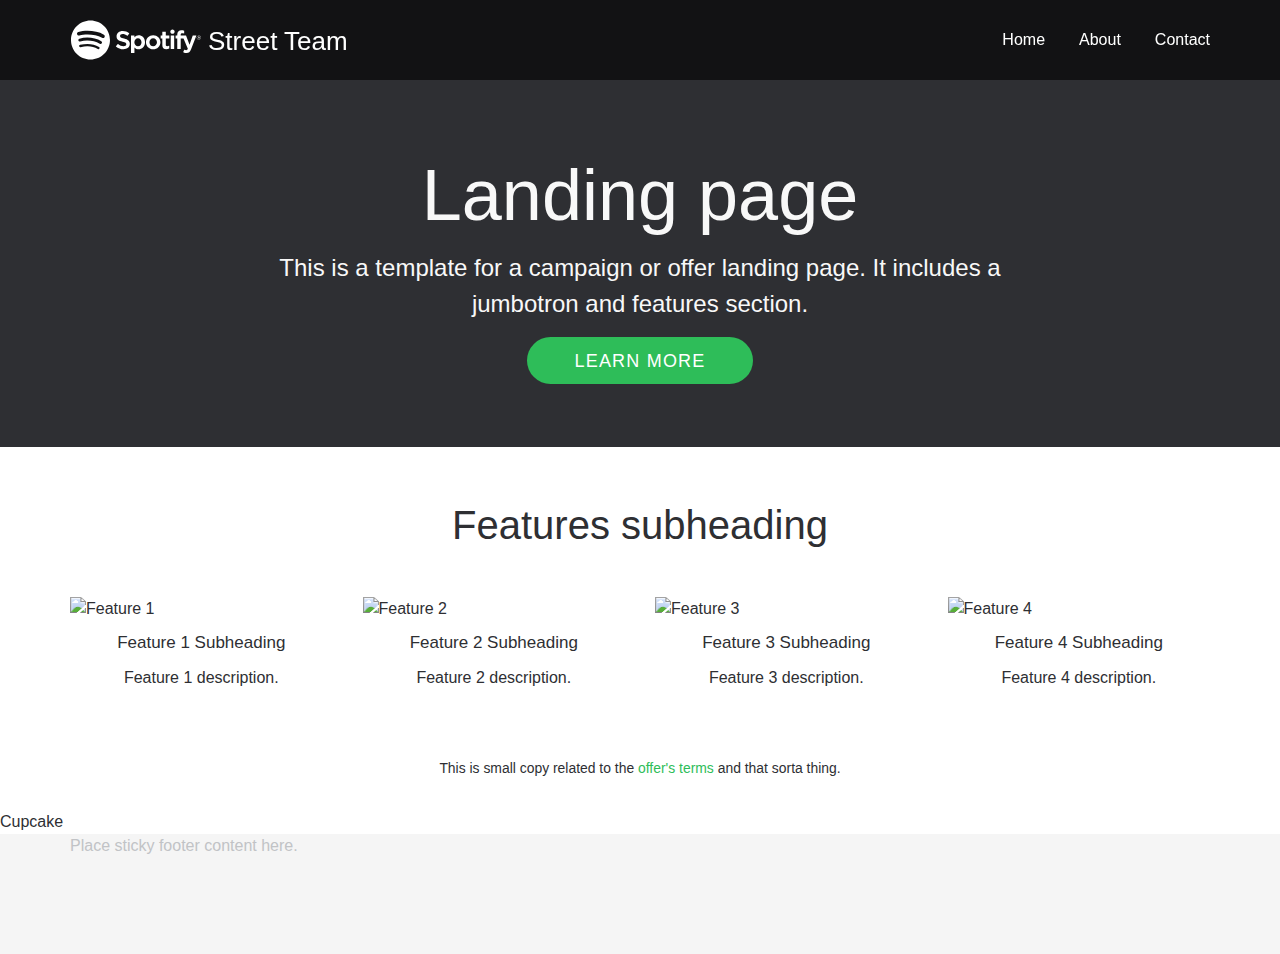
==== index.html @ c5c4f612 "Navbar fixed, about div" ====
<!DOCTYPE html>
<html lang="en">
  <head>
    <meta charset="utf-8">
    <meta http-equiv="X-UA-Compatible" content="IE=edge">
    <meta name="viewport" content="width=device-width, initial-scale=1">
    <meta name="description" content="">
    <meta name="author" content="">
    <link rel="shortcut icon" href="../../assets/ico/favicon.ico">

    <title>Landing page layout for Sp-bootstrap</title>

    <!-- Bootstrap core CSS -->
    <link href="css/style.css" rel="stylesheet">

    <!-- Custom styles for this template -->
    <link href="css/landing.css" rel="stylesheet">

    <!-- HTML5 shim and Respond.js IE8 support of HTML5 elements and media queries -->
    <!--[if lt IE 9]>
      <script src="https://oss.maxcdn.com/libs/html5shiv/3.7.0/html5shiv.js"></script>
      <script src="https://oss.maxcdn.com/libs/respond.js/1.4.2/respond.min.js"></script>
    <![endif]-->
  </head>

  <body>

    <div class="navbar navbar-default navbar-transparent-25 navbar-fixed-top" role="navigation">
      <div class="container">
        <div class="navbar-header">
          <button type="button" class="navbar-toggle collapsed" data-toggle="collapse" data-target=".navbar-collapse">
            <span class="sr-only">Toggle navigation</span>
            <span class="icon-bar"></span>
            <span class="icon-bar"></span>
            <span class="icon-bar"></span>
          </button>
          <a class="navbar-brand" href="#">
            <span class="navbar-logo">Spotify</span>
            <span class="navbar-title">Street Team</span>
          </a>
        </div>
        <div class="navbar-collapse collapse">
          <ul class="nav navbar-nav navbar-right">
            <li><a href="#">Home</a></li>
            <li><a href="#about">About</a></li>
            <li><a href="#contact">Contact</a></li>
          </ul>
        </div><!--/.navbar-collapse -->
      </div>
    </div>

    <!-- Main jumbotron for a primary marketing message or call to action -->
    <div class="jumbotron jumbotron-inverse jumbotron-hero sp-jumbotron-custom-inverse">
      <div class="container">
        <div class="row">
          <div class="col-sm-10 col-sm-offset-1 col-md-8 col-md-offset-2">
            <h1>Landing page</h1>
            <p>This is a template for a campaign or offer landing page. It includes a jumbotron and features section.</p>
            <p><a class="btn btn-primary" role="button">Learn more</a></p>
          </div>
        </div>
      </div>
    </div>

    <div class="container">
      <h2 class="h1 text-center">Features subheading</h2>

      <div class="row features">
        <div class="col-md-6">
          <div class="row">
            <div class="col-sm-6">
              <div>
                <img src="../../assets/img/sp-landing-tile1.jpg" class="center-block" alt="Feature 1">
              </div>
              <div class="text-center">
                <h3 class="h5">Feature 1 Subheading</h3>
                <p>Feature 1 description.</p>
              </div>
            </div>
            <div class="col-sm-6">
              <div>
                <img src="../../assets/img/sp-landing-tile2.jpg" class="center-block" alt="Feature 2">
              </div>
              <div class="text-center">
                <h3 class="h5">Feature 2 Subheading</h3>
                <p>Feature 2 description.</p>
              </div>
            </div>

          </div>
        </div>
        <div class="col-md-6">
          <div class="row">
            <div class="col-sm-6">
              <div>
                <img src="../../assets/img/sp-landing-tile3.jpg" class="center-block" alt="Feature 3">
              </div>
              <div class="text-center">
                <h3 class="h5">Feature 3 Subheading</h3>
                <p>Feature 3 description.</p>
              </div>
            </div>
            <div class="col-sm-6">
              <div>
                <img src="../../assets/img/sp-landing-tile4.jpg" class="center-block" alt="Feature 4">
              </div>
              <div class="text-center">
                <h3 class="h5">Feature 4 Subheading</h3>
                <p>Feature 4 description.</p>
              </div>
            </div>
          </div>
        </div>
      </div>

      <div class="fine-print text-center">
        <small>This is small copy related to the <a href="#">offer's terms</a> and that sorta thing.</small>
      </div>
    </div> <!-- /container -->

    <div id="about">
      Cupcake
    </div>

    <div id="footer">
      <div class="container">
        <p class="text-muted">Place sticky footer content here.</p>
      </div>
    </div>

    <!-- Bootstrap core JavaScript
    ================================================== -->
    <!-- Placed at the end of the document so the pages load faster -->
    <script src="https://ajax.googleapis.com/ajax/libs/jquery/1.11.0/jquery.min.js"></script>
    <!-- Bootstrap core JavaScript -->
    <script src="js/sp-bootstrap.min.js"></script>
  </body>
</html>
---- css/landing.css ----
/* Sticky footer styles */
html {
  position: relative;
  min-height: 100%;
}

body {
  /* Margin bottom by footer height */
  margin-bottom: 120px;
  padding-top: 0;
}

#footer {
  position: absolute;
  bottom: 0;
  width: 100%;
  /* Set the fixed height of the footer here */
  height: 120px;
  background-color: #f5f5f5;
}

.sp-jumbotron-custom-inverse {
  background-image: url(../../assets/img/sp-jumbotron-custom-inverse-sm.jpg);
}

@media screen and (min-width: 768px) {
  .sp-jumbotron-custom {
    background-image: url(../../assets/img/sp-jumbotron-custom-inverse-lg.jpg);
  }
}

/* Custom Feature section */
.features {
  margin-bottom: 54px; /* (@padding-base-vertical * 9) + 12px paragraph bottom margin = 66px total bottom margin */
}

.h1 {
  margin-bottom: 42px; /* (@padding-base-vertical * 7) */
}

@media screen and (min-width: 992px) {
  .h1 {
    margin-bottom: 48px; /* (@padding-base-vertical * 8) */
  }
}

@media screen and (max-width: 991px) {
  p {
    margin-bottom: 18px; /* a little more breathing room between feature tiles in mobile view) */
  }
}

.fine-print {
  margin-bottom: 30px; /* (@padding-base-vertical * 5) */
}
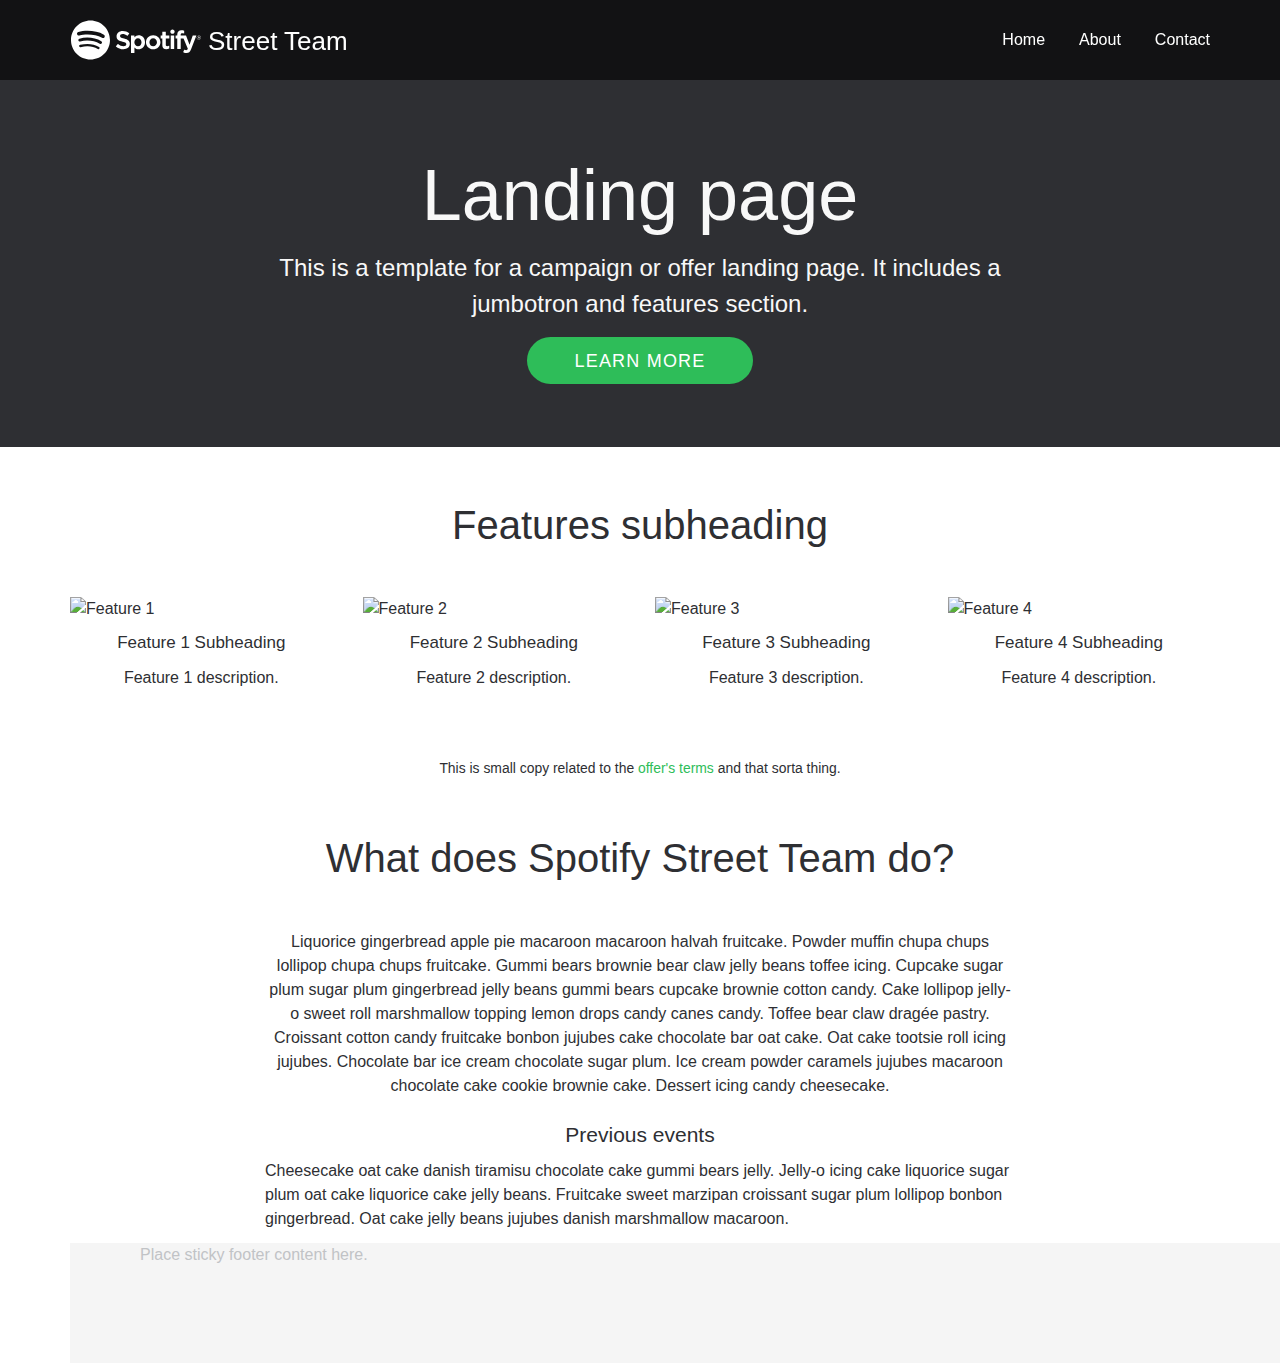
==== commit 66dd4a85: "About page layout" ====
--- a/index.html
+++ b/index.html
@@ -119,7 +119,25 @@
     </div> <!-- /container -->
 
     <div id="about">
-      Cupcake
+      <div class="container">
+        <div class="row">
+          <div class="col-md-2"></div>
+            <div class="col-md-8">
+              <h2 class="h1 text-center">What does Spotify Street Team do?</h2>
+              <p class="text-center">Liquorice gingerbread apple pie macaroon macaroon halvah fruitcake. Powder muffin chupa chups lollipop chupa chups fruitcake. Gummi bears brownie bear claw jelly beans toffee icing. Cupcake sugar plum sugar plum gingerbread jelly beans gummi bears cupcake brownie cotton candy.
+              Cake lollipop jelly-o sweet roll marshmallow topping lemon drops candy canes candy. Toffee bear claw dragée pastry. Croissant cotton candy fruitcake bonbon jujubes cake chocolate bar oat cake. Oat cake tootsie roll icing jujubes.
+              Chocolate bar ice cream chocolate sugar plum. Ice cream powder caramels jujubes macaroon chocolate cake cookie brownie cake. Dessert icing candy cheesecake.
+              </p>
+            </div> 
+        </div>
+        <div class="row">
+          <div class="col-md-2"></div>
+          <div class="col-md-8">
+            <h4 class="text-center">Previous events</h4>
+            <p>Cheesecake oat cake danish tiramisu chocolate cake gummi bears jelly. Jelly-o icing cake liquorice sugar plum oat cake liquorice cake jelly beans. Fruitcake sweet marzipan croissant sugar plum lollipop bonbon gingerbread. Oat cake jelly beans jujubes danish marshmallow macaroon.</p>
+          </div>
+        </div>
+      <div>
     </div>
 
     <div id="footer">
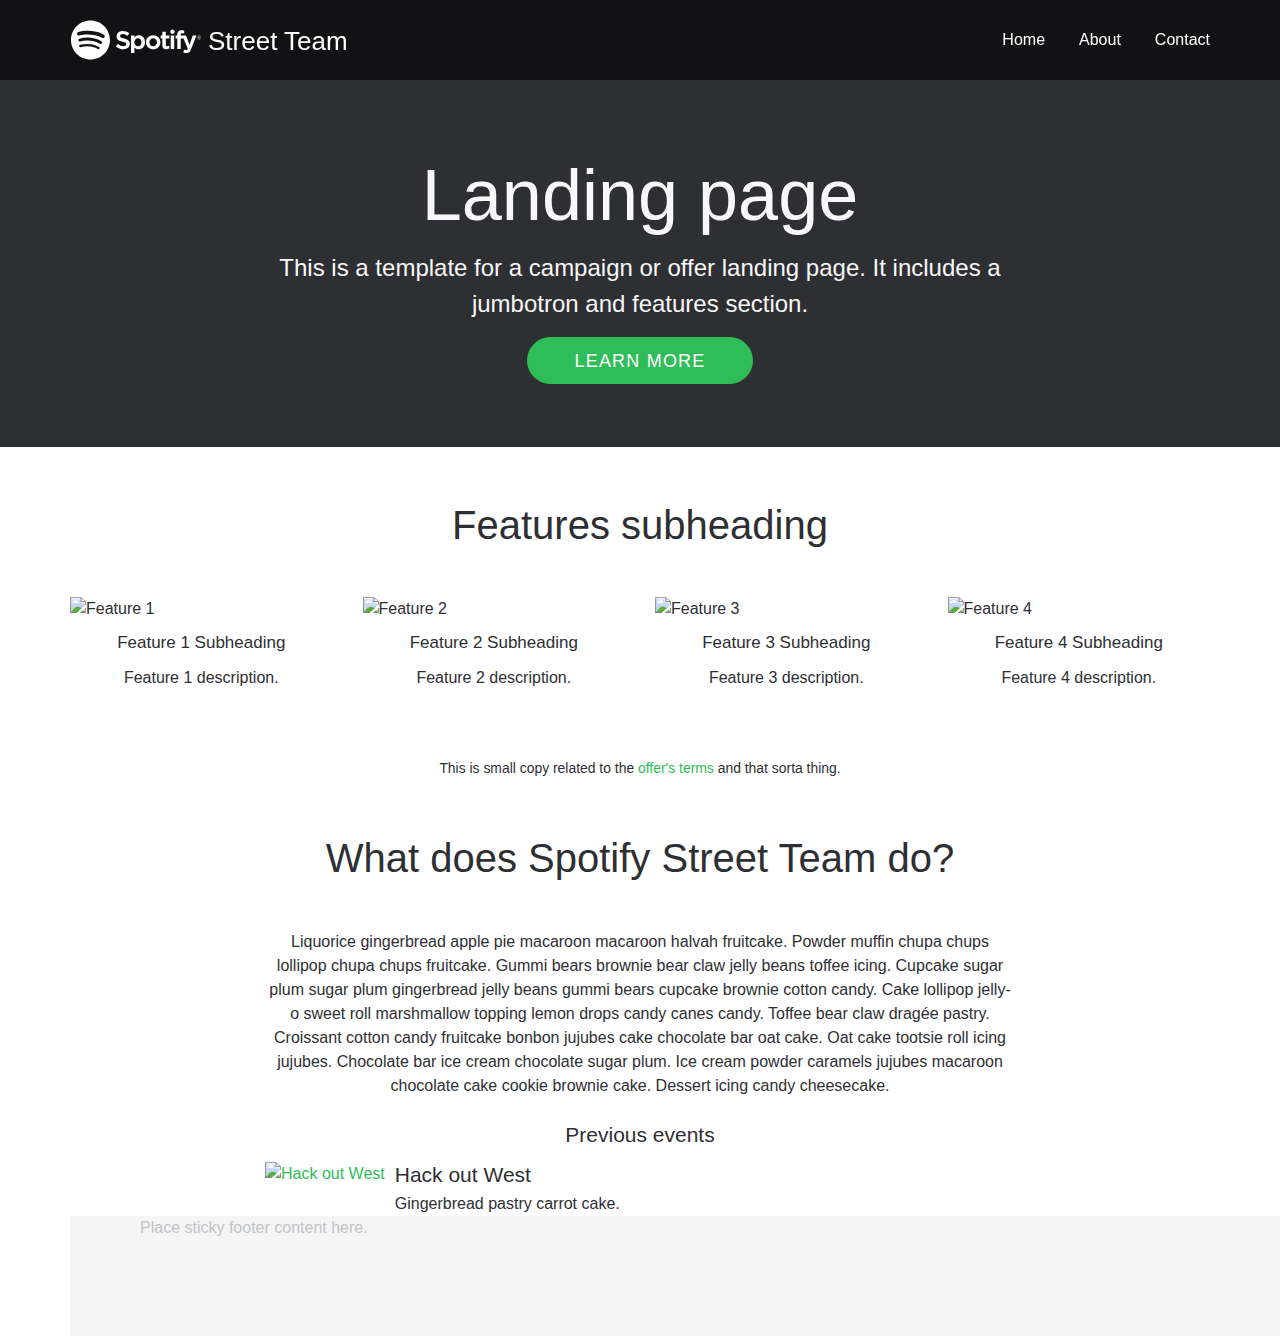
==== commit 7f8c186a: "Previous events" ====
--- a/index.html
+++ b/index.html
@@ -134,7 +134,15 @@
           <div class="col-md-2"></div>
           <div class="col-md-8">
             <h4 class="text-center">Previous events</h4>
-            <p>Cheesecake oat cake danish tiramisu chocolate cake gummi bears jelly. Jelly-o icing cake liquorice sugar plum oat cake liquorice cake jelly beans. Fruitcake sweet marzipan croissant sugar plum lollipop bonbon gingerbread. Oat cake jelly beans jujubes danish marshmallow macaroon.</p>
+            <div class="media">
+              <a class="pull-left" href="#">
+                <img class="media-object" src="https://avatars0.githubusercontent.com/u/13539478?v=3&s=200" alt="Hack out West">
+              </a>
+              <div class="media-body">
+                <h4 class="media-heading">Hack out West</h4>
+                Gingerbread pastry carrot cake.
+              </div>
+            </div>
           </div>
         </div>
       <div>
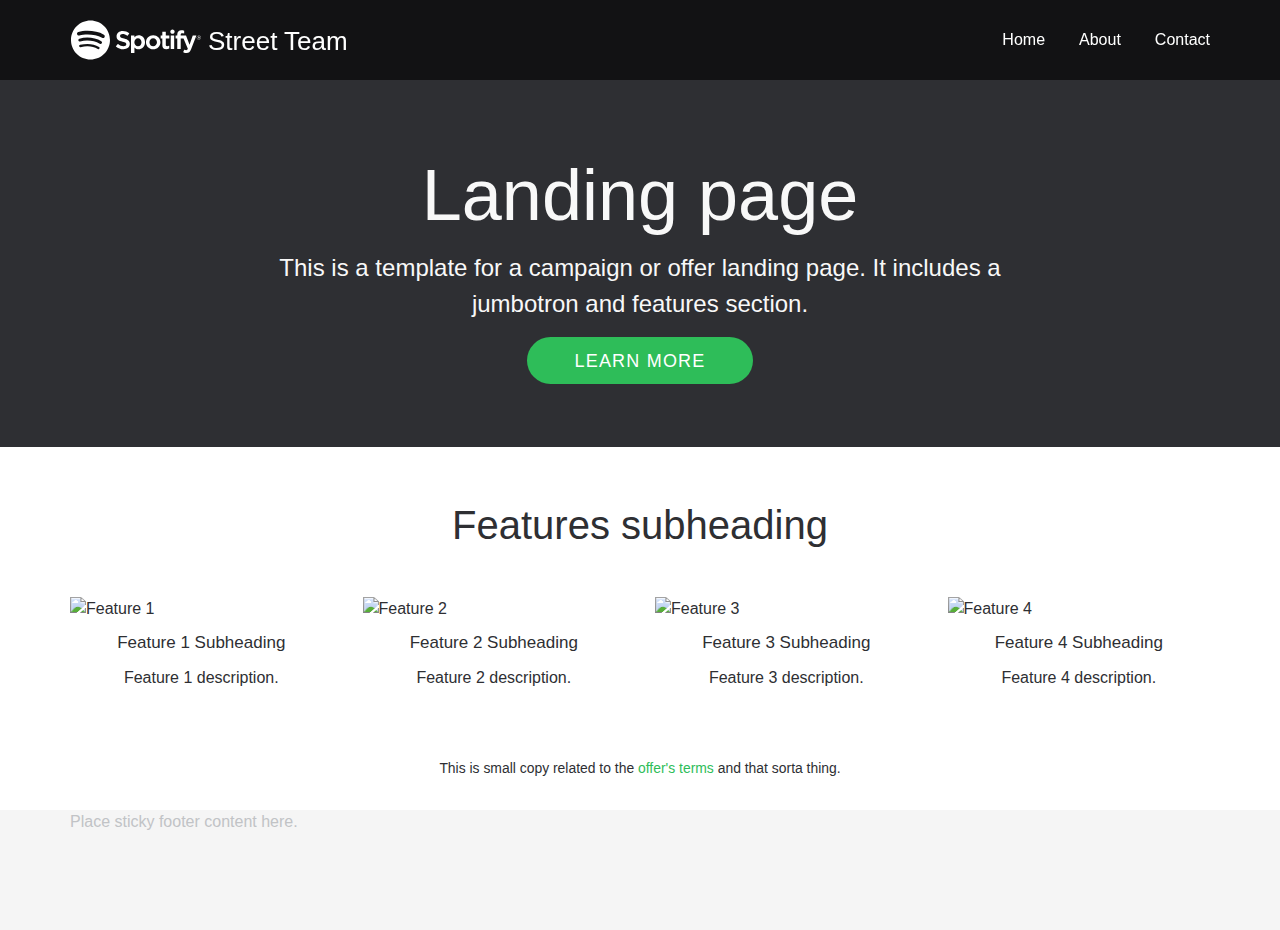
==== commit a0577b95: "New about file" ====
--- a/index.html
+++ b/index.html
@@ -42,7 +42,7 @@
         <div class="navbar-collapse collapse">
           <ul class="nav navbar-nav navbar-right">
             <li><a href="#">Home</a></li>
-            <li><a href="#about">About</a></li>
+            <li><a href="about.html">About</a></li>
             <li><a href="#contact">Contact</a></li>
           </ul>
         </div><!--/.navbar-collapse -->
@@ -118,36 +118,6 @@
       </div>
     </div> <!-- /container -->
 
-    <div id="about">
-      <div class="container">
-        <div class="row">
-          <div class="col-md-2"></div>
-            <div class="col-md-8">
-              <h2 class="h1 text-center">What does Spotify Street Team do?</h2>
-              <p class="text-center">Liquorice gingerbread apple pie macaroon macaroon halvah fruitcake. Powder muffin chupa chups lollipop chupa chups fruitcake. Gummi bears brownie bear claw jelly beans toffee icing. Cupcake sugar plum sugar plum gingerbread jelly beans gummi bears cupcake brownie cotton candy.
-              Cake lollipop jelly-o sweet roll marshmallow topping lemon drops candy canes candy. Toffee bear claw dragée pastry. Croissant cotton candy fruitcake bonbon jujubes cake chocolate bar oat cake. Oat cake tootsie roll icing jujubes.
-              Chocolate bar ice cream chocolate sugar plum. Ice cream powder caramels jujubes macaroon chocolate cake cookie brownie cake. Dessert icing candy cheesecake.
-              </p>
-            </div> 
-        </div>
-        <div class="row">
-          <div class="col-md-2"></div>
-          <div class="col-md-8">
-            <h4 class="text-center">Previous events</h4>
-            <div class="media">
-              <a class="pull-left" href="#">
-                <img class="media-object" src="https://avatars0.githubusercontent.com/u/13539478?v=3&s=200" alt="Hack out West">
-              </a>
-              <div class="media-body">
-                <h4 class="media-heading">Hack out West</h4>
-                Gingerbread pastry carrot cake.
-              </div>
-            </div>
-          </div>
-        </div>
-      <div>
-    </div>
-
     <div id="footer">
       <div class="container">
         <p class="text-muted">Place sticky footer content here.</p>
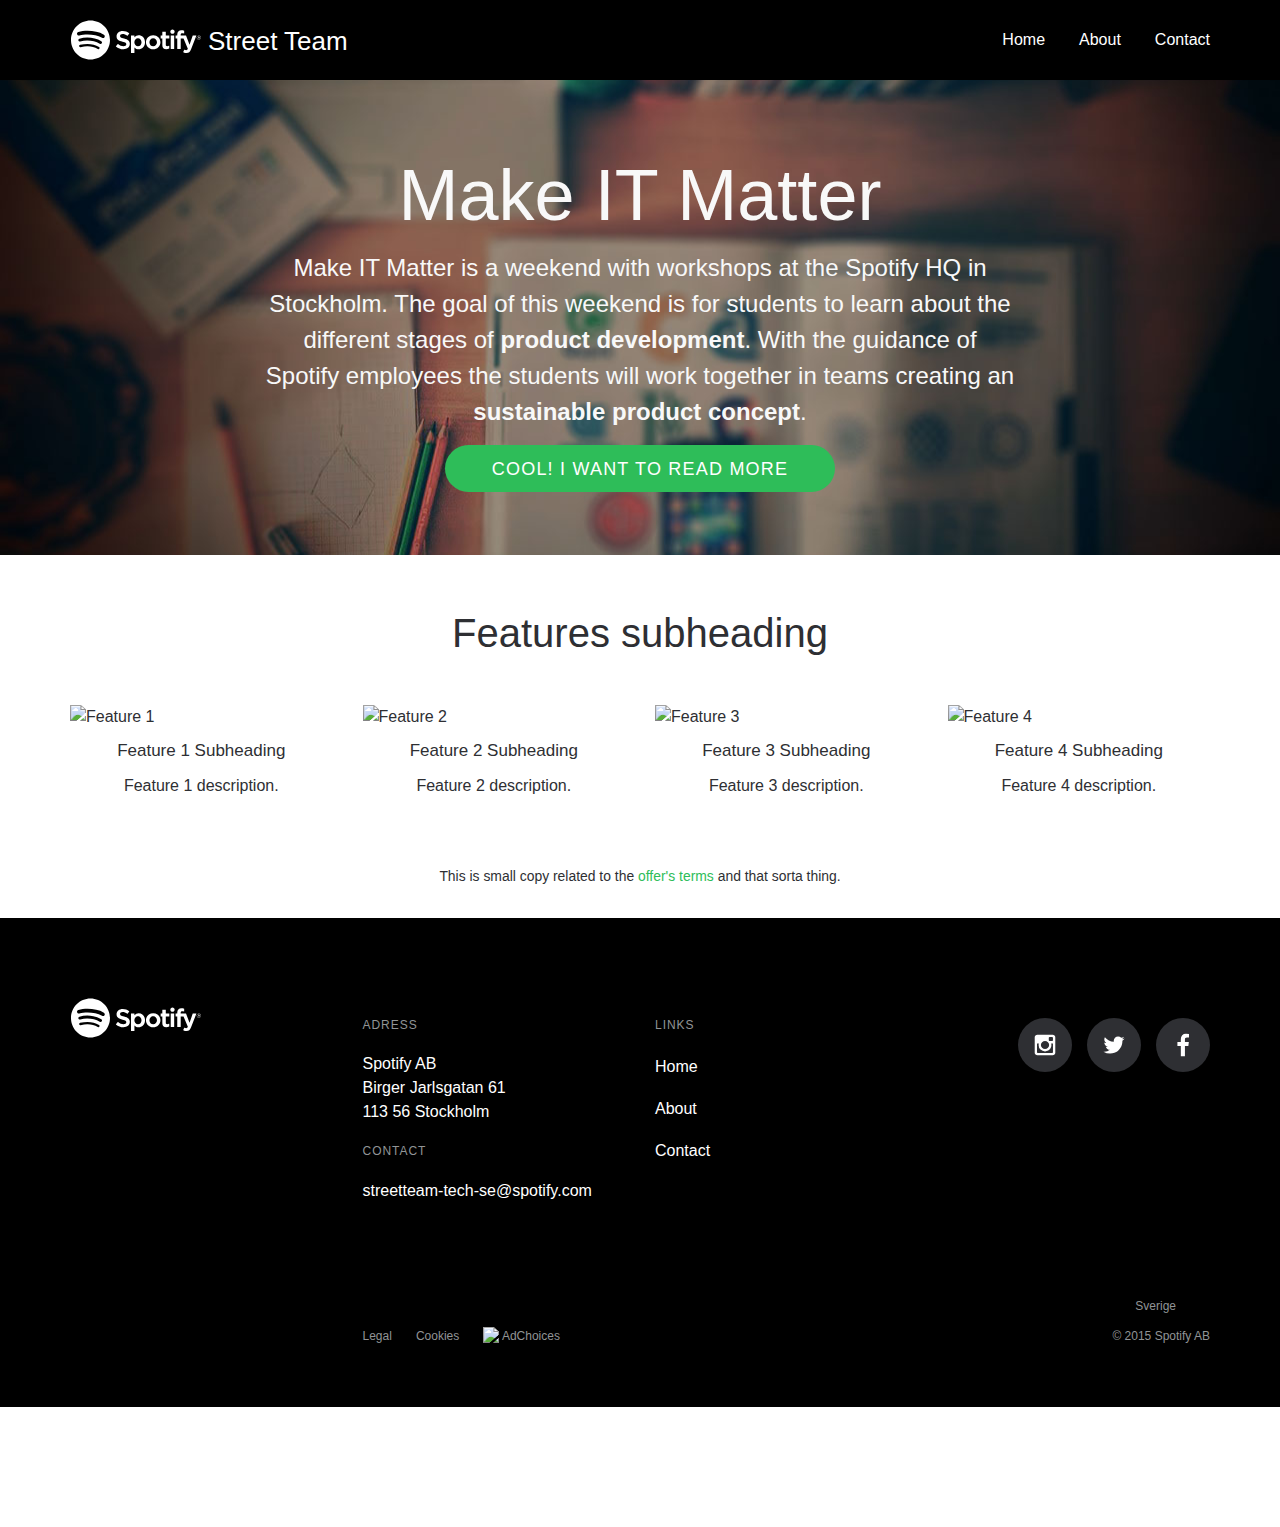
==== commit ae26bbb7: "Frontpage Jumbotron" ====
--- a/index.html
+++ b/index.html
@@ -1,6 +1,7 @@
 <!DOCTYPE html>
 <html lang="en">
-  <head>
+
+<head>
     <meta charset="utf-8">
     <meta http-equiv="X-UA-Compatible" content="IE=edge">
     <meta name="viewport" content="width=device-width, initial-scale=1">
@@ -21,108 +22,211 @@
       <script src="https://oss.maxcdn.com/libs/html5shiv/3.7.0/html5shiv.js"></script>
       <script src="https://oss.maxcdn.com/libs/respond.js/1.4.2/respond.min.js"></script>
     <![endif]-->
-  </head>
-
-  <body>
-
-    <div class="navbar navbar-default navbar-transparent-25 navbar-fixed-top" role="navigation">
-      <div class="container">
-        <div class="navbar-header">
-          <button type="button" class="navbar-toggle collapsed" data-toggle="collapse" data-target=".navbar-collapse">
-            <span class="sr-only">Toggle navigation</span>
-            <span class="icon-bar"></span>
-            <span class="icon-bar"></span>
-            <span class="icon-bar"></span>
-          </button>
-          <a class="navbar-brand" href="#">
-            <span class="navbar-logo">Spotify</span>
-            <span class="navbar-title">Street Team</span>
-          </a>
-        </div>
-        <div class="navbar-collapse collapse">
-          <ul class="nav navbar-nav navbar-right">
-            <li><a href="#">Home</a></li>
-            <li><a href="about.html">About</a></li>
-            <li><a href="#contact">Contact</a></li>
-          </ul>
-        </div><!--/.navbar-collapse -->
-      </div>
+
+</head>
+
+<body>
+
+    <div class="navbar navbar-default  navbar-fixed-top" role="navigation">
+        <div class="container">
+            <div class="navbar-header">
+                <button type="button" class="navbar-toggle collapsed" data-toggle="collapse" data-target=".navbar-collapse">
+                    <span class="sr-only">Toggle navigation</span>
+                    <span class="icon-bar"></span>
+                    <span class="icon-bar"></span>
+                    <span class="icon-bar"></span>
+                </button>
+                <a class="navbar-brand" href="#">
+                    <span class="navbar-logo">Spotify</span>
+                    <span class="navbar-title">Street Team</span>
+                </a>
+            </div>
+            <div class="navbar-collapse collapse">
+                <ul class="nav navbar-nav navbar-right">
+                    <li><a href="#">Home</a></li>
+                    <li><a href="#about">About</a></li>
+                    <li><a href="#contact">Contact</a></li>
+                </ul>
+            </div>
+            <!--/.navbar-collapse -->
+        </div>
     </div>
 
     <!-- Main jumbotron for a primary marketing message or call to action -->
     <div class="jumbotron jumbotron-inverse jumbotron-hero sp-jumbotron-custom-inverse">
-      <div class="container">
-        <div class="row">
-          <div class="col-sm-10 col-sm-offset-1 col-md-8 col-md-offset-2">
-            <h1>Landing page</h1>
-            <p>This is a template for a campaign or offer landing page. It includes a jumbotron and features section.</p>
-            <p><a class="btn btn-primary" role="button">Learn more</a></p>
-          </div>
-        </div>
-      </div>
+        <div class="container">
+            <div class="row">
+                <div class="col-sm-10 col-sm-offset-1 col-md-8 col-md-offset-2">
+                    <h1>Make IT Matter</h1>
+                    <p>Make IT Matter is a weekend with workshops at the Spotify HQ in Stockholm. The goal of this weekend is for students to learn about the different stages of <b>product development</b>. With the guidance of Spotify employees the students will work together in teams creating an <b>sustainable product concept</b>.</p>
+                    <p><a class="btn btn-primary" role="button" href="http://makeitmatter.confetti.events" target="_blank">Cool! I want to read more</a></p>
+                </div>
+            </div>
+        </div>
     </div>
 
     <div class="container">
-      <h2 class="h1 text-center">Features subheading</h2>
-
-      <div class="row features">
-        <div class="col-md-6">
-          <div class="row">
-            <div class="col-sm-6">
-              <div>
-                <img src="../../assets/img/sp-landing-tile1.jpg" class="center-block" alt="Feature 1">
-              </div>
-              <div class="text-center">
-                <h3 class="h5">Feature 1 Subheading</h3>
-                <p>Feature 1 description.</p>
-              </div>
-            </div>
-            <div class="col-sm-6">
-              <div>
-                <img src="../../assets/img/sp-landing-tile2.jpg" class="center-block" alt="Feature 2">
-              </div>
-              <div class="text-center">
-                <h3 class="h5">Feature 2 Subheading</h3>
-                <p>Feature 2 description.</p>
-              </div>
-            </div>
-
-          </div>
-        </div>
-        <div class="col-md-6">
-          <div class="row">
-            <div class="col-sm-6">
-              <div>
-                <img src="../../assets/img/sp-landing-tile3.jpg" class="center-block" alt="Feature 3">
-              </div>
-              <div class="text-center">
-                <h3 class="h5">Feature 3 Subheading</h3>
-                <p>Feature 3 description.</p>
-              </div>
-            </div>
-            <div class="col-sm-6">
-              <div>
-                <img src="../../assets/img/sp-landing-tile4.jpg" class="center-block" alt="Feature 4">
-              </div>
-              <div class="text-center">
-                <h3 class="h5">Feature 4 Subheading</h3>
-                <p>Feature 4 description.</p>
-              </div>
-            </div>
-          </div>
-        </div>
-      </div>
-
-      <div class="fine-print text-center">
-        <small>This is small copy related to the <a href="#">offer's terms</a> and that sorta thing.</small>
-      </div>
-    </div> <!-- /container -->
-
-    <div id="footer">
-      <div class="container">
-        <p class="text-muted">Place sticky footer content here.</p>
-      </div>
+        <h2 class="h1 text-center">Features subheading</h2>
+
+        <div class="row features">
+            <div class="col-md-6">
+                <div class="row">
+                    <div class="col-sm-6">
+                        <div>
+                            <img src="../../assets/img/sp-landing-tile1.jpg" class="center-block" alt="Feature 1">
+                        </div>
+                        <div class="text-center">
+                            <h3 class="h5">Feature 1 Subheading</h3>
+                            <p>Feature 1 description.</p>
+                        </div>
+                    </div>
+                    <div class="col-sm-6">
+                        <div>
+                            <img src="../../assets/img/sp-landing-tile2.jpg" class="center-block" alt="Feature 2">
+                        </div>
+                        <div class="text-center">
+                            <h3 class="h5">Feature 2 Subheading</h3>
+                            <p>Feature 2 description.</p>
+                        </div>
+                    </div>
+
+                </div>
+            </div>
+            <div class="col-md-6">
+                <div class="row">
+                    <div class="col-sm-6">
+                        <div>
+                            <img src="../../assets/img/sp-landing-tile3.jpg" class="center-block" alt="Feature 3">
+                        </div>
+                        <div class="text-center">
+                            <h3 class="h5">Feature 3 Subheading</h3>
+                            <p>Feature 3 description.</p>
+                        </div>
+                    </div>
+                    <div class="col-sm-6">
+                        <div>
+                            <img src="../../assets/img/sp-landing-tile4.jpg" class="center-block" alt="Feature 4">
+                        </div>
+                        <div class="text-center">
+                            <h3 class="h5">Feature 4 Subheading</h3>
+                            <p>Feature 4 description.</p>
+                        </div>
+                    </div>
+                </div>
+            </div>
+        </div>
+
+        <div class="fine-print text-center">
+            <small>This is small copy related to the <a href="#">offer's terms</a> and that sorta thing.</small>
+        </div>
     </div>
+    <!-- /container -->
+
+    <footer class="footer footer-default">
+        <div class="container">
+            <nav class="row">
+                <div class="col-xs-12 col-md-3">
+                    <div class="footer-logo">
+                        <a href="#">Spotify</a>
+                    </div>
+                </div>
+                <div class="col-xs-6 col-sm-6 col-md-3">
+                    <h3 class="nav-title">Adress</h3>
+                    <p class="white-text">
+                        Spotify AB
+                        <br> Birger Jarlsgatan 61
+                        <br> 113 56 Stockholm
+                    </p>
+                    <h3 class="nav-title">Contact</h3>
+                    <p class="white-text"><a class="white-text" href="mailto:streetteam-tech-se@spotify.com">streetteam-tech-se@spotify.com</a></p>
+                </div>
+                <div class="col-xs-6 col-sm-6 col-md-3">
+                    <h3 class="nav-title">Links</h3>
+                    <ul class="nav">
+                        <li><a href="#">Home</a></li>
+                        <li><a href="#">About</a></li>
+                        <li><a href="#">Contact</a></li>
+                    </ul>
+                </div>
+                <div class="col-xs-12 col-md-3 col-social">
+                    <ul class="nav">
+                        <li>
+                            <a href="http://instagram.com/spotifystreetteam">
+                                <svg class="social-icon" id="instagram-icon" viewBox="0 0 448 448">
+                                    <path d="m32 366.75v-285.5q0-20.25 14.5-34.75t34.75-14.5h285.5q20.25 0 34.75 14.5t14.5 34.75v285.5q0 20.25-14.5 34.75t-34.75 14.5h-285.5q-20.25 0-34.75-14.5t-14.5-34.75zm42.749-10.25q0 6.5 4.375 10.875t10.875 4.375h267.25q6.25 0 10.75-4.375t4.5-10.875v-162h-33.75q5 15.75 5 32.75 0 31.5-16 58.125t-43.5 42.125-60 15.5q-49.25 0-84.25-33.875t-35-81.875q0-17 5-32.75h-35.25v162zm72.501-133.25q0 31 22.625 52.875t54.375 21.875q32 0 54.625-21.875t22.625-52.875-22.625-52.875-54.625-21.875q-31.75 0-54.375 21.875t-22.625 52.875zm147.25-90q0 7.25 5 12.25t12.25 5h43.5q7.25 0 12.25-5t5-12.25v-41.25q0-7-5-12.125t-12.25-5.125h-43.5q-7.25 0-12.25 5.125t-5 12.125v41.25z" />
+                                </svg>
+                                <span class="social-text">Instagram</span>
+                            </a>
+                        </li>
+                        <li>
+                            <a href="https://twitter.com/spotify">
+                                <svg class="social-icon" id="twitter-icon" viewBox="0 0 448 448">
+                                    <path d="m27 347.75q8.75 1 19.5 1 56.25 0 100.25-34.5-26.25-0.5-47-16.125t-28.5-39.875q8.25 1.25 15.25 1.25 10.75 0 21.25-2.75-28-5.75-46.375-27.875t-18.375-51.375v-1q17 9.5 36.5 10.25-16.5-11-26.25-28.75t-9.75-38.5q0-22 11-40.75 30.25 37.25 73.625 59.625t92.875 24.875q-2-9.5-2-18.5 0-33.5 23.625-57.125t57.125-23.625q35 0 59 25.5 27.25-5.25 51.25-19.5-9.25 28.75-35.5 44.5 23.25-2.5 46.5-12.5-16.75 24.5-40.5 41.75 0.25 3.5 0.25 10.5 0 32.5-9.5 64.875t-28.875 62.125-46.125 52.625-64.5 36.5-80.75 13.625q-67.75 0-124-36.25z" />
+                                </svg>
+                                <span class="social-text">Twitter</span></a>
+                        </li>
+                        <li>
+                            <a href="https://www.facebook.com/Spotify">
+                                <svg class="social-icon" id="facebook-icon" viewBox="0 0 448 448">
+                                    <path d="m119.75 242.25v-74h63.75v-54.5q0-46.5 26-72.125t69.25-25.625q36.75 0 57 3v66h-39.25q-21.5 0-29 9t-7.5 27v47.25h73.25l-9.75 74h-63.5v189.75h-76.5v-189.75h-63.75z" />
+                                </svg>
+                                <span class="social-text">Facebook</span>
+                            </a>
+                        </li>
+                    </ul>
+                </div>
+            </nav>
+            <nav class="row row-small">
+                <div class="col-xs-7 col-md-5 col-md-offset-3">
+                    <ul class="nav nav-small">
+                        <li>
+                            <a href="#">Legal</a>
+                        </li>
+                        <li>
+                            <a href="#">Cookies</a>
+                        </li>
+                        <li>
+                            <a id="_bapw-link" href="http://info.evidon.com/pub_info/1120?v=1" target="_blank"><img src="https://cdn.betrad.com/pub/icon1.png" id="_bapw-icon" class="img-adchoices"> <span>AdChoices</span></a>
+                            <script>
+                                /*<![CDATA[*/
+                                (function() {
+                                    var c = 1120,
+                                        g = 1816,
+                                        b = false,
+                                        i = document,
+                                        f = i.getElementById("_bapw-link"),
+                                        h = (i.location.protocol == "https:"),
+                                        a = (h ? "https" : "http") + "://";
+
+                                    function e(j) {
+                                        var d = new Image();
+                                        d.src = a + "l.betrad.com/pub/p.gif?pid=" + c + "&ocid=" + g + "&i" + j + "=1&r=" + Math.random()
+                                    }
+                                    f.onclick = function() {
+                                        e("c");
+                                        return true
+                                    };
+                                    e("i")
+                                }()); /*]]>*/
+
+                            </script>
+                        </li>
+                    </ul>
+                </div>
+                <div class="col-xs-5 col-md-4 text-right">
+                    <a class="market" href="#">
+                        <div class="media">
+                            <div class="media-body media-middle">Sverige</div>
+                            <div class="media-right media-middle">
+                                <span class="media-object flag-icon flag-icon-se"></span>
+                            </div>
+                        </div>
+                    </a>
+                    <small class="copyright">&copy; 2015 Spotify AB</small>
+                </div>
+            </nav>
+        </div>
+    </footer>
 
     <!-- Bootstrap core JavaScript
     ================================================== -->
@@ -130,5 +234,6 @@
     <script src="https://ajax.googleapis.com/ajax/libs/jquery/1.11.0/jquery.min.js"></script>
     <!-- Bootstrap core JavaScript -->
     <script src="js/sp-bootstrap.min.js"></script>
-  </body>
+</body>
+
 </html>
--- a/css/landing.css
+++ b/css/landing.css
@@ -20,12 +20,12 @@
 }
 
 .sp-jumbotron-custom-inverse {
-  background-image: url(../../assets/img/sp-jumbotron-custom-inverse-sm.jpg);
+  background-image: url(/img/mitm.png);
 }
 
 @media screen and (min-width: 768px) {
   .sp-jumbotron-custom {
-    background-image: url(../../assets/img/sp-jumbotron-custom-inverse-lg.jpg);
+    background-image: url(/img/mitm.png);
   }
 }
 
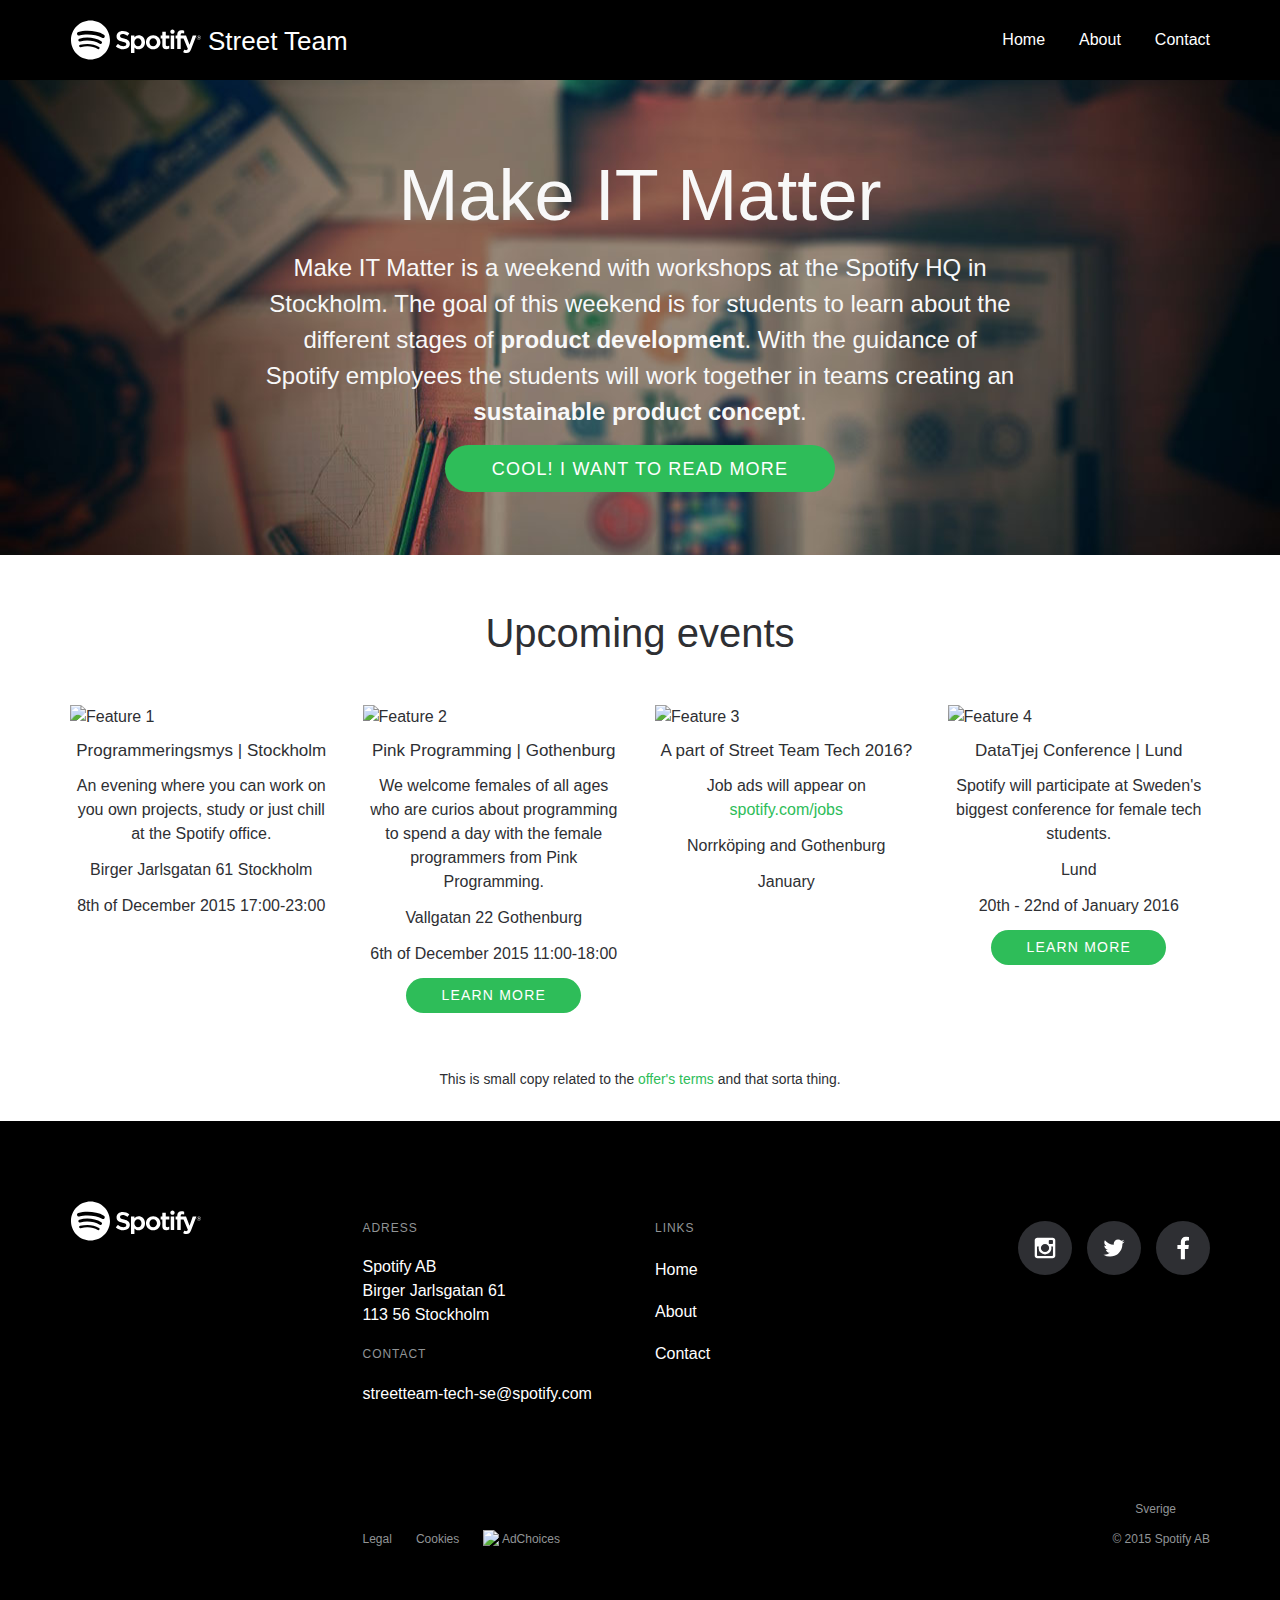
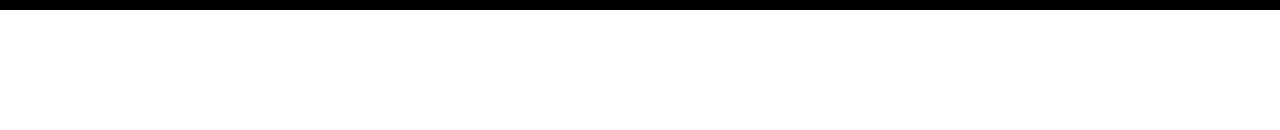
==== commit 17a76be3: "fixed failed merge fix push.." ====
--- a/index.html
+++ b/index.html
@@ -45,7 +45,7 @@
                 <ul class="nav navbar-nav navbar-right">
                     <li><a href="#">Home</a></li>
                     <li><a href="#about">About</a></li>
-                    <li><a href="#contact">Contact</a></li>
+                    <li><a href="contact.html">Contact</a></li>
                 </ul>
             </div>
             <!--/.navbar-collapse -->
@@ -66,61 +66,70 @@
     </div>
 
     <div class="container">
-        <h2 class="h1 text-center">Features subheading</h2>
-
-        <div class="row features">
-            <div class="col-md-6">
-                <div class="row">
-                    <div class="col-sm-6">
-                        <div>
-                            <img src="../../assets/img/sp-landing-tile1.jpg" class="center-block" alt="Feature 1">
-                        </div>
-                        <div class="text-center">
-                            <h3 class="h5">Feature 1 Subheading</h3>
-                            <p>Feature 1 description.</p>
-                        </div>
-                    </div>
-                    <div class="col-sm-6">
-                        <div>
-                            <img src="../../assets/img/sp-landing-tile2.jpg" class="center-block" alt="Feature 2">
-                        </div>
-                        <div class="text-center">
-                            <h3 class="h5">Feature 2 Subheading</h3>
-                            <p>Feature 2 description.</p>
-                        </div>
-                    </div>
-
-                </div>
-            </div>
-            <div class="col-md-6">
-                <div class="row">
-                    <div class="col-sm-6">
-                        <div>
-                            <img src="../../assets/img/sp-landing-tile3.jpg" class="center-block" alt="Feature 3">
-                        </div>
-                        <div class="text-center">
-                            <h3 class="h5">Feature 3 Subheading</h3>
-                            <p>Feature 3 description.</p>
-                        </div>
-                    </div>
-                    <div class="col-sm-6">
-                        <div>
-                            <img src="../../assets/img/sp-landing-tile4.jpg" class="center-block" alt="Feature 4">
-                        </div>
-                        <div class="text-center">
-                            <h3 class="h5">Feature 4 Subheading</h3>
-                            <p>Feature 4 description.</p>
-                        </div>
-                    </div>
-                </div>
-            </div>
-        </div>
-
-        <div class="fine-print text-center">
-            <small>This is small copy related to the <a href="#">offer's terms</a> and that sorta thing.</small>
-        </div>
-    </div>
-    <!-- /container -->
+      <h2 class="h1 text-center">Upcoming events</h2>
+
+      <div class="row features">
+        <div class="col-md-6">
+          <div class="row">
+            <div class="col-sm-6">
+              <div>
+                <img src="img/programmeringsmys.png" class="center-block" alt="Feature 1">
+              </div>
+              <div class="text-center">
+                <h3 class="h5">Programmeringsmys | Stockholm</h3>
+                <p>An evening where you can work on you own projects, study or just chill at the Spotify office. </p>
+                <p>Birger Jarlsgatan 61 Stockholm</p>
+                <p>8th of December 2015 17:00-23:00</p>
+              </div>
+            </div>
+            <div class="col-sm-6">
+              <div>
+                <img src="img/pinkprogramming.png" class="center-block" alt="Feature 2">
+              </div>
+              <div class="text-center">
+                <h3 class="h5">Pink Programming | Gothenburg</h3>
+                <p>We welcome females of all ages who are curios about programming to spend a day with the female programmers from Pink Programming.</p>
+                <p>Vallgatan 22 Gothenburg</p>
+                <p>6th of December 2015 11:00-18:00</p>
+                <button onclick="location.href='http://pinkprogramming.se/'" class="btn btn-primary btn-sm" type="button">Learn more</button>
+              </div>
+            </div>
+
+          </div>
+        </div>
+        <div class="col-md-6">
+          <div class="row">
+            <div class="col-sm-6">
+              <div>
+                <img src="img/streetteam.png" class="center-block" alt="Feature 3">
+              </div>
+              <div class="text-center">
+                <h3 class="h5">A part of Street Team Tech 2016?</h3>
+                <p>Job ads will appear on <a href="https://www.spotify.com/se/jobs/">spotify.com/jobs</a></p>
+                <p>Norrköping and Gothenburg</p>
+                <p>January</p>
+              </div>
+            </div>
+            <div class="col-sm-6">
+              <div>
+                <img src="img/datatjej.png" class="center-block" alt="Feature 4">
+              </div>
+              <div class="text-center">
+                <h3 class="h5">DataTjej Conference | Lund</h3>
+                <p>Spotify will participate at Sweden's biggest conference for female tech students.</p>
+                <p>Lund</p>
+                <p>20th - 22nd of January 2016</p>
+                <button onclick="location.href='http://konferens.datatjej.se/'" class="btn btn-primary btn-sm" type="button">Learn more</button>
+              </div>
+            </div>
+          </div>
+        </div>
+      </div>
+
+      <div class="fine-print text-center">
+        <small>This is small copy related to the <a href="#">offer's terms</a> and that sorta thing.</small>
+      </div>
+    </div> <!-- /container -->
 
     <footer class="footer footer-default">
         <div class="container">
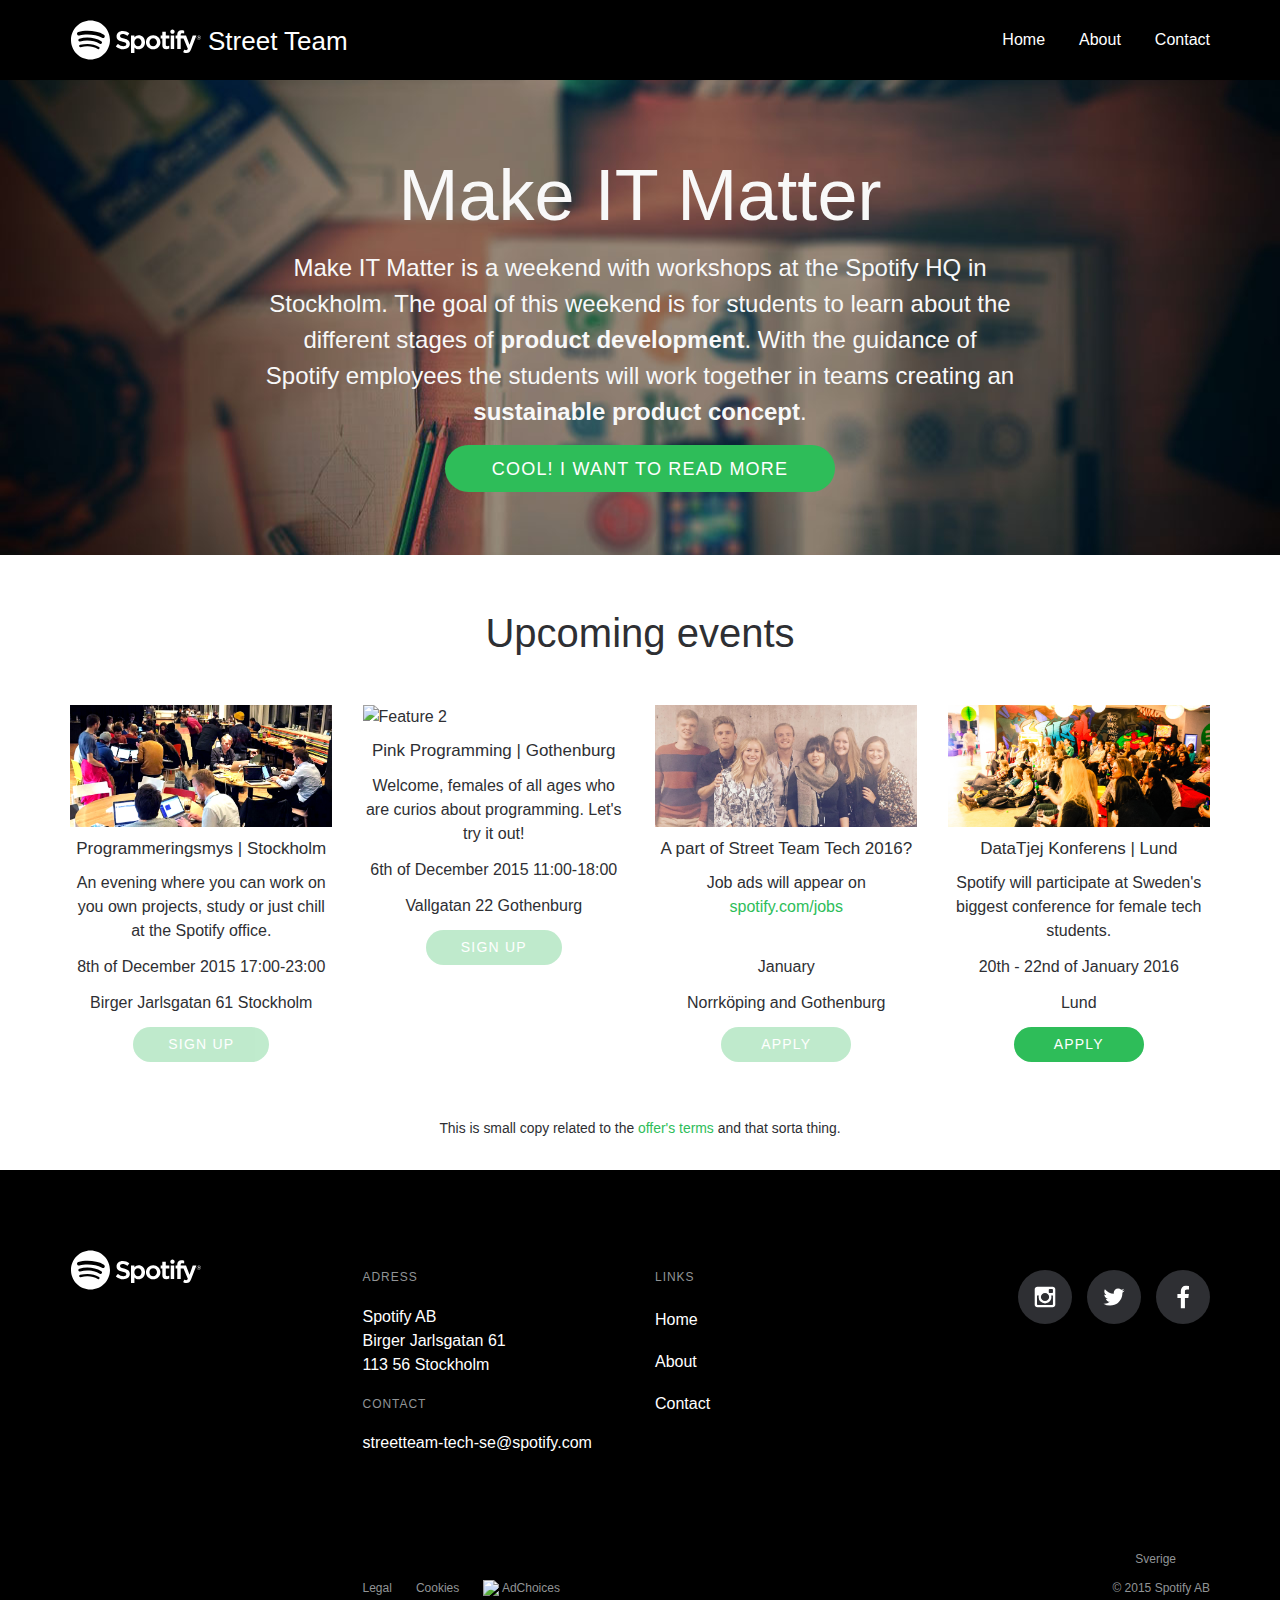
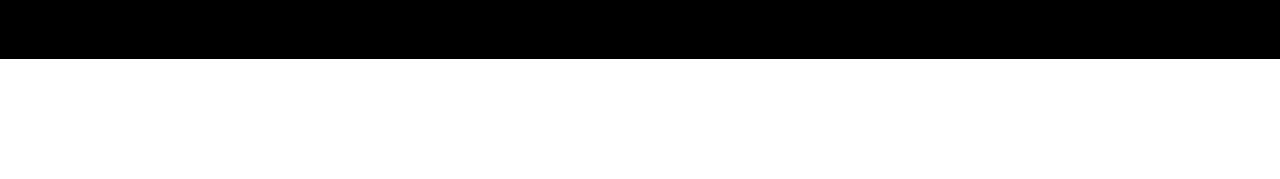
==== commit 0b301da3: "landing page kinda' done, SAY WHAT?" ====
--- a/index.html
+++ b/index.html
@@ -53,7 +53,7 @@
     </div>
 
     <!-- Main jumbotron for a primary marketing message or call to action -->
-    <div class="jumbotron jumbotron-inverse jumbotron-hero sp-jumbotron-custom-inverse">
+    <div class="jumbotron jumbotron-inverse jumbotron-hero sp-jumbotron-custom-inverse" style="background-image: url(img/mitm.png);">
         <div class="container">
             <div class="row">
                 <div class="col-sm-10 col-sm-offset-1 col-md-8 col-md-offset-2">
@@ -78,8 +78,9 @@
               <div class="text-center">
                 <h3 class="h5">Programmeringsmys | Stockholm</h3>
                 <p>An evening where you can work on you own projects, study or just chill at the Spotify office. </p>
+                <p>8th of December 2015 17:00-23:00</p>
                 <p>Birger Jarlsgatan 61 Stockholm</p>
-                <p>8th of December 2015 17:00-23:00</p>
+                <button onclick="location.href='http://pinkprogramming.se/'" class="btn btn-primary btn-sm disabled" type="button">sign up</button>
               </div>
             </div>
             <div class="col-sm-6">
@@ -88,10 +89,10 @@
               </div>
               <div class="text-center">
                 <h3 class="h5">Pink Programming | Gothenburg</h3>
-                <p>We welcome females of all ages who are curios about programming to spend a day with the female programmers from Pink Programming.</p>
+                <p>Welcome, females of all ages who are curios about programming. Let's try it out!</p>
+                <p>6th of December 2015 11:00-18:00</p>
                 <p>Vallgatan 22 Gothenburg</p>
-                <p>6th of December 2015 11:00-18:00</p>
-                <button onclick="location.href='http://pinkprogramming.se/'" class="btn btn-primary btn-sm" type="button">Learn more</button>
+                <button onclick="location.href='http://pinkprogramming.se/'" class="btn btn-primary btn-sm disabled" type="button">sign up</button>
               </div>
             </div>
 
@@ -106,8 +107,10 @@
               <div class="text-center">
                 <h3 class="h5">A part of Street Team Tech 2016?</h3>
                 <p>Job ads will appear on <a href="https://www.spotify.com/se/jobs/">spotify.com/jobs</a></p>
+                <br>
+                <p>January</p>
                 <p>Norrköping and Gothenburg</p>
-                <p>January</p>
+                <button onclick="location.href='http://konferens.datatjej.se/deltagare/'" class="btn btn-primary btn-sm disabled" type="button">apply</button>
               </div>
             </div>
             <div class="col-sm-6">
@@ -115,11 +118,11 @@
                 <img src="img/datatjej.png" class="center-block" alt="Feature 4">
               </div>
               <div class="text-center">
-                <h3 class="h5">DataTjej Conference | Lund</h3>
+                <h3 class="h5">DataTjej Konferens | Lund</h3>
                 <p>Spotify will participate at Sweden's biggest conference for female tech students.</p>
+                <p>20th - 22nd of January 2016</p>
                 <p>Lund</p>
-                <p>20th - 22nd of January 2016</p>
-                <button onclick="location.href='http://konferens.datatjej.se/'" class="btn btn-primary btn-sm" type="button">Learn more</button>
+                <button onclick="location.href='http://konferens.datatjej.se/deltagare/'" class="btn btn-primary btn-sm" type="button">apply</button>
               </div>
             </div>
           </div>
